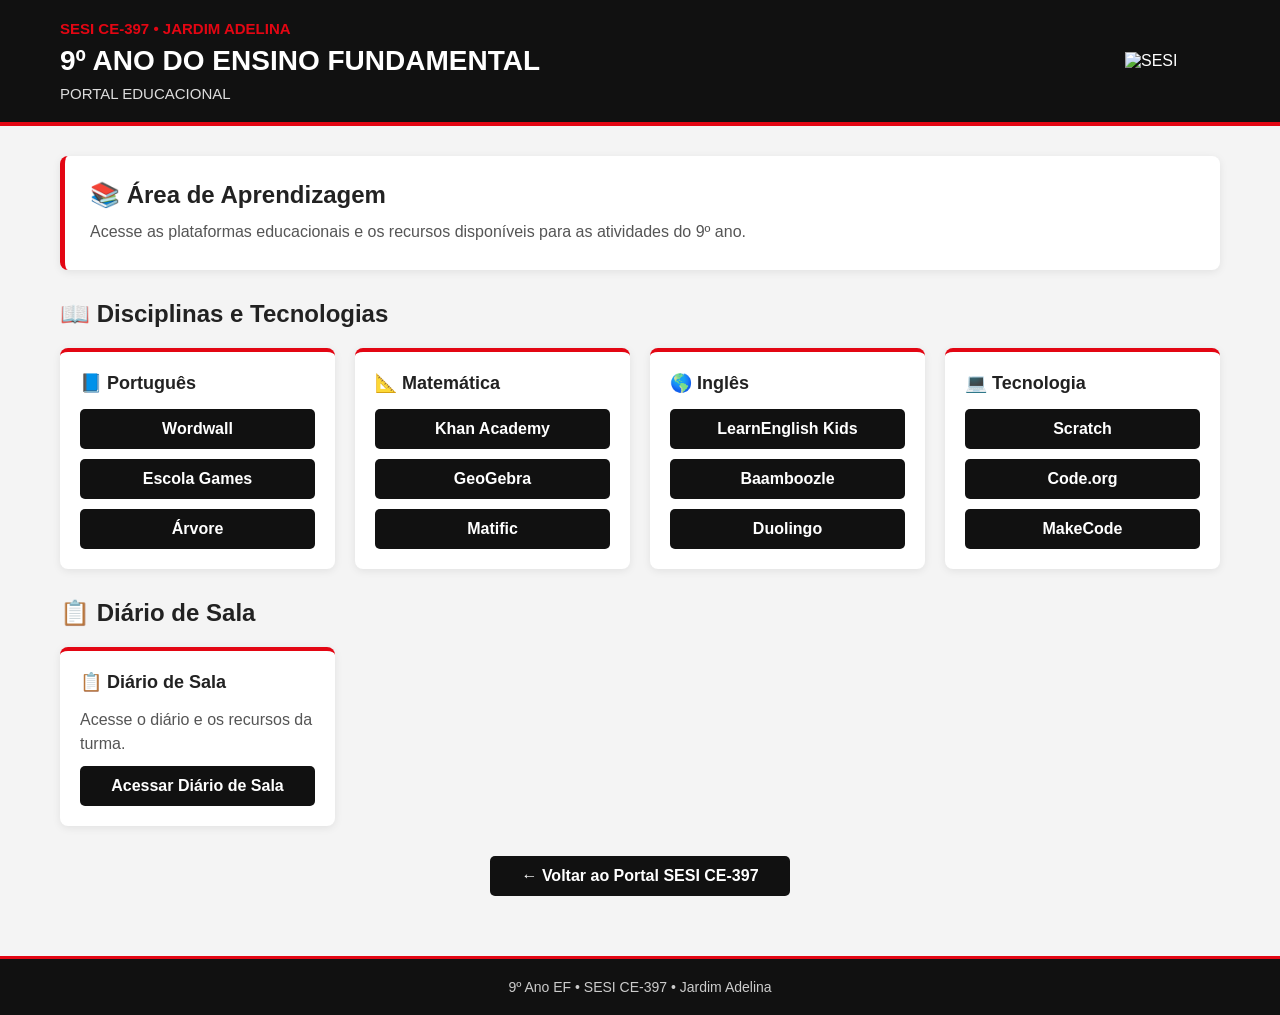
==== index.html @ 47585271 "Add files via upload" ====
<!DOCTYPE html>

<html lang="pt-BR">
<head>
    <meta charset="UTF-8">
    <meta name="viewport" content="width=device-width, initial-scale=1.0">

    <title>9º Ano | SESI CE-397</title>

    <link rel="stylesheet" href="style.css">

</head>

<body>

<header class="header">
    <div class="header-content">

        <div class="identidade">
            <div class="nome-professora">SESI CE-397 • JARDIM ADELINA</div>
            <h1>9º ANO DO ENSINO FUNDAMENTAL</h1>
            <div class="escola">PORTAL EDUCACIONAL</div>
        </div>

        <img
            src="imagens/logo-sesi_vermelho.jpg"
            alt="SESI"
            class="logo-sesi"
        >

    </div>

</header>

<main class="container">

<section class="mensagem">
    <h2>📚 Área de Aprendizagem</h2>
    <p>
        Acesse as plataformas educacionais e os recursos
        disponíveis para as atividades do 9º ano.
    </p>
</section>


<!-- CARDS DAS DISCIPLINAS -->

<section class="acessos">

    <h2>📖 Disciplinas e Tecnologias</h2>

    <div class="cards-disciplinas">

        <!-- PORTUGUÊS -->

        <div class="card-disciplina">
            <h3>📘 Português</h3>

            <a href="https://wordwall.net/pt"
               target="_blank" rel="noopener noreferrer"
               class="botao">
                Wordwall
            </a>

            <a href="https://www.escolagames.com.br/"
               target="_blank" rel="noopener noreferrer"
               class="botao">
                Escola Games
            </a>

            <a href="https://www.arvore.com.br/"
               target="_blank" rel="noopener noreferrer"
               class="botao">
                Árvore
            </a>
        </div>


        <!-- MATEMÁTICA -->

        <div class="card-disciplina">
            <h3>📐 Matemática</h3>

            <a href="https://pt.khanacademy.org/"
               target="_blank" rel="noopener noreferrer"
               class="botao">
                Khan Academy
            </a>

            <a href="https://www.geogebra.org/"
               target="_blank" rel="noopener noreferrer"
               class="botao">
                GeoGebra
            </a>

            <a href="https://www.matific.com/"
               target="_blank" rel="noopener noreferrer"
               class="botao">
                Matific
            </a>
        </div>


        <!-- INGLÊS -->

        <div class="card-disciplina">
            <h3>🌎 Inglês</h3>

            <a href="https://learnenglishkids.britishcouncil.org/"
               target="_blank" rel="noopener noreferrer"
               class="botao">
                LearnEnglish Kids
            </a>

            <a href="https://www.baamboozle.com/"
               target="_blank" rel="noopener noreferrer"
               class="botao">
                Baamboozle
            </a>

            <a href="https://www.duolingo.com/"
               target="_blank" rel="noopener noreferrer"
               class="botao">
                Duolingo
            </a>
        </div>


        <!-- TECNOLOGIA -->

        <div class="card-disciplina">
            <h3>💻 Tecnologia</h3>

            <a href="https://scratch.mit.edu/"
               target="_blank" rel="noopener noreferrer"
               class="botao">
                Scratch
            </a>

            <a href="https://code.org/"
               target="_blank" rel="noopener noreferrer"
               class="botao">
                Code.org
            </a>

            <a href="https://makecode.microbit.org/"
               target="_blank" rel="noopener noreferrer"
               class="botao">
                MakeCode
            </a>
        </div>

    </div>

</section>


<!-- DIÁRIO DE SALA -->

<section class="acessos">

    <h2>📋 Diário de Sala</h2>

    <div class="cards-disciplinas">

        <div class="card-disciplina card-diario">

            <h3>📋 Diário de Sala</h3>

            <p>
                Acesse o diário e os recursos da turma.
            </p>

            <a href="diario-9ano-ef.html" class="botao">
                Acessar Diário de Sala
            </a>

        </div>

    </div>

</section>


<!-- VOLTAR AO PORTAL -->

<section class="voltar">

    <a href="index.html" class="botao">
        ← Voltar ao Portal SESI CE-397
    </a>

</section>


</main>

<footer class="footer">
    <p>9º Ano EF • SESI CE-397 • Jardim Adelina</p>
</footer>

</body>
</html>
---- style.css ----
* {
    margin: 0;
    padding: 0;
    box-sizing: border-box;
}

body {
    font-family: Arial, Helvetica, sans-serif;
    background: #f4f4f4;
    color: #222;
}


/* =========================
   CABEÇALHO
========================= */

.header {
    background: #111;
    border-bottom: 4px solid #e30613;
    color: white;
}

.header-content {
    max-width: 1200px;
    margin: auto;
    padding: 20px;
    display: flex;
    align-items: center;
    justify-content: space-between;
    gap: 20px;
}

.identidade {
    flex: 1;
}

.nome-professora {
    color: #e30613;
    font-weight: bold;
    font-size: 15px;
    margin-bottom: 8px;
}

.identidade h1 {
    font-size: 28px;
    margin-bottom: 8px;
}

.escola {
    font-size: 15px;
    color: #ddd;
}

.logo-sesi {
    width: 95px;
    height: auto;
}


/* =========================
   CONTAINER
========================= */

.container {
    max-width: 1200px;
    margin: auto;
    padding: 30px 20px;
}


/* =========================
   MENSAGEM
========================= */

.mensagem {
    background: white;
    padding: 25px;
    margin-bottom: 30px;
    border-left: 5px solid #e30613;
    border-radius: 8px;
    box-shadow: 0 2px 8px rgba(0, 0, 0, 0.08);
}

.mensagem h2 {
    margin-bottom: 10px;
}

.mensagem p {
    line-height: 1.6;
    color: #555;
}


/* =========================
   SEÇÕES
========================= */

.acessos {
    margin-bottom: 30px;
}

.acessos h2 {
    margin-bottom: 20px;
}


/* =========================
   CARDS
========================= */

.cards-disciplinas {
    display: grid;
    grid-template-columns: repeat(4, 1fr);
    gap: 20px;
}

.card-disciplina {
    background: white;
    padding: 20px;
    border-top: 4px solid #e30613;
    border-radius: 8px;
    box-shadow: 0 2px 8px rgba(0, 0, 0, 0.08);
    transition: transform 0.2s, box-shadow 0.2s;
}

.card-disciplina:hover {
    transform: translateY(-3px);
    box-shadow: 0 5px 14px rgba(0, 0, 0, 0.12);
}

.card-disciplina h3 {
    margin-bottom: 15px;
    font-size: 18px;
}


/* =========================
   BOTÕES
========================= */

.botao {
    display: block;
    width: 100%;
    padding: 11px 15px;
    margin-top: 10px;

    background: #111;
    color: white;

    text-decoration: none;
    text-align: center;

    border-radius: 5px;
    font-weight: bold;

    transition: background 0.2s;
}

.botao:hover {
    background: #e30613;
}


/* =========================
   DIÁRIO
========================= */

.card-diario {
    max-width: 350px;
}

.card-diario p {
    color: #555;
    line-height: 1.5;
    margin-bottom: 10px;
}


/* =========================
   VOLTAR
========================= */

.voltar {
    margin-top: 30px;
    text-align: center;
}

.voltar .botao {
    max-width: 300px;
    margin: auto;
}


/* =========================
   RODAPÉ
========================= */

.footer {
    background: #111;
    color: #ccc;
    text-align: center;
    padding: 20px;
    margin-top: 30px;
    border-top: 3px solid #e30613;
}

.footer p {
    font-size: 14px;
}


/* =========================
   RESPONSIVIDADE
========================= */

@media (max-width: 900px) {

    .cards-disciplinas {
        grid-template-columns: repeat(2, 1fr);
    }

}


@media (max-width: 600px) {

    .header-content {
        flex-direction: column;
        text-align: center;
    }

    .identidade h1 {
        font-size: 22px;
    }

    .logo-sesi {
        width: 80px;
    }

    .cards-disciplinas {
        grid-template-columns: 1fr;
    }

    .container {
        padding: 20px 15px;
    }

}
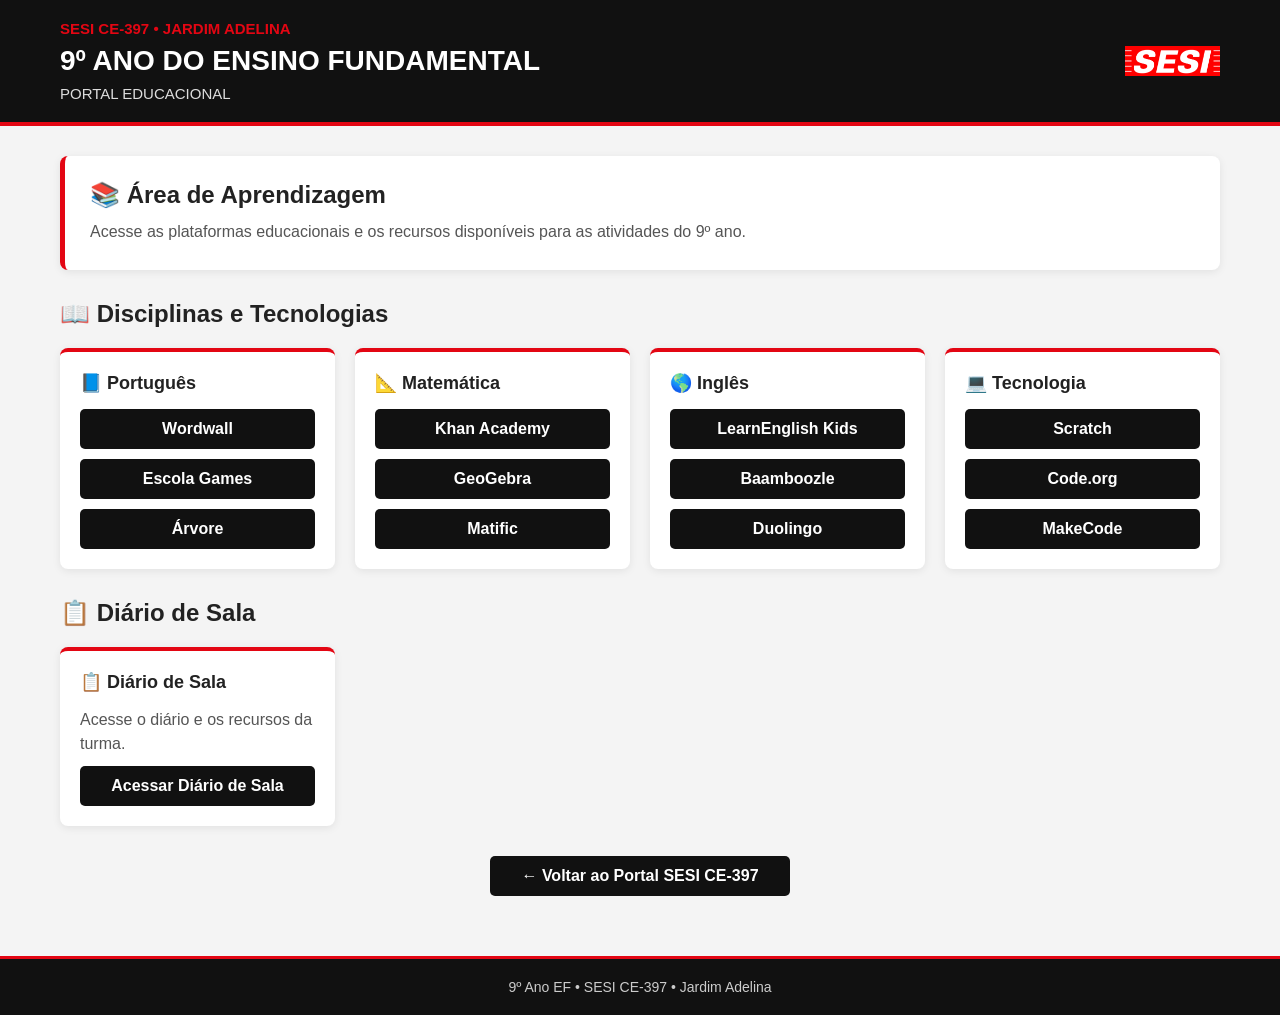
==== commit 32f0095a: "Fix HTML formatting and update logo source" ====
--- a/index.html
+++ b/index.html
@@ -24,7 +24,7 @@
         </div>
 
         <img
-            src="imagens/logo-sesi_vermelho.jpg"
+            src="logo-sesi_vermelho.jpg"
             alt="SESI"
             class="logo-sesi"
         >
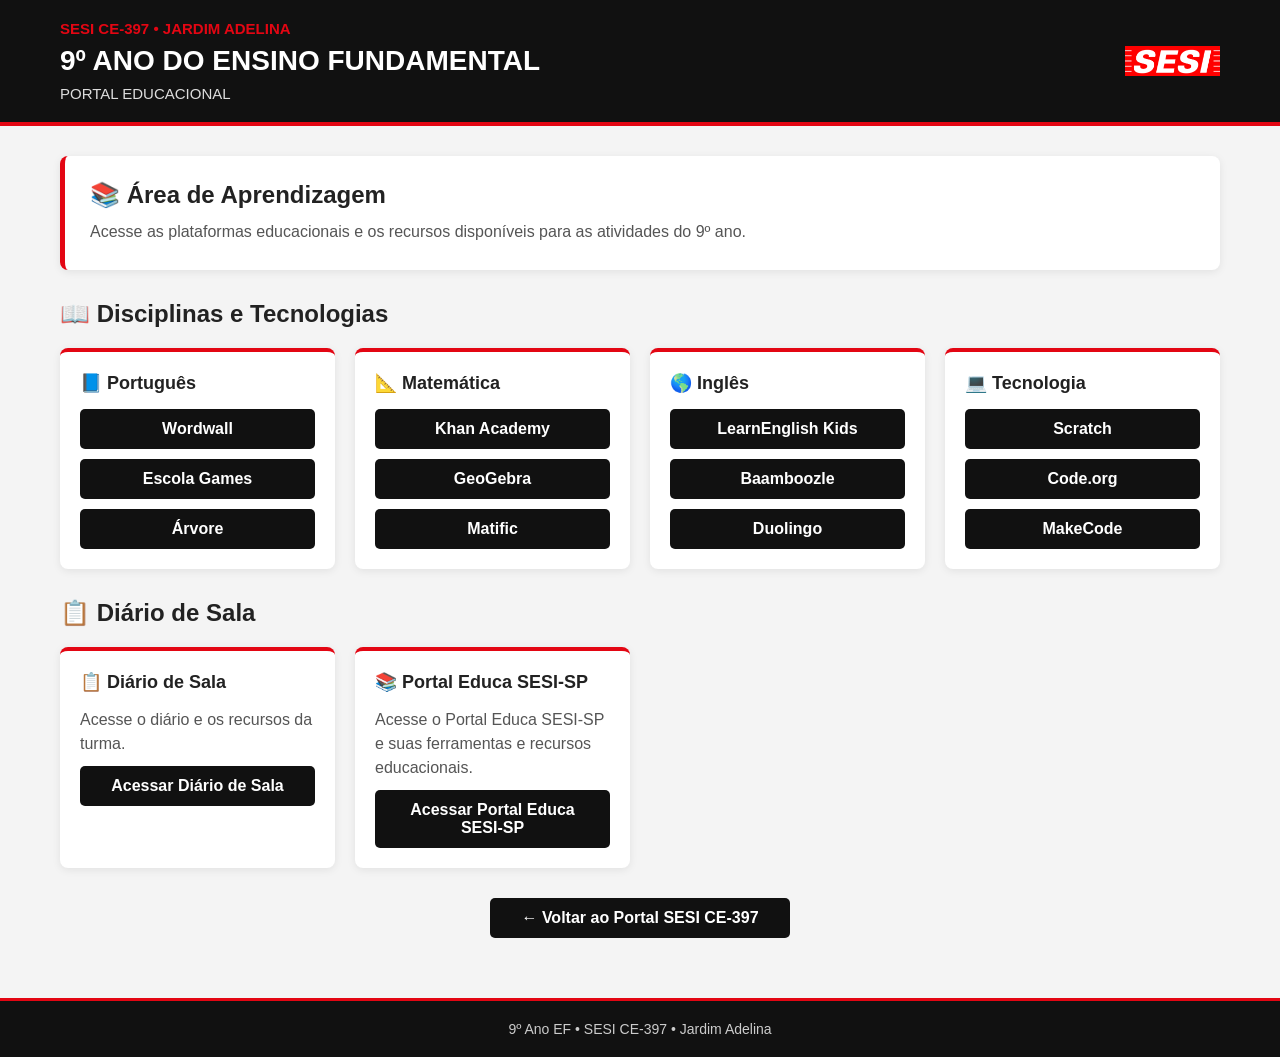
==== commit 5e574103: "Update index.html" ====
--- a/index.html
+++ b/index.html
@@ -1,4 +1,3 @@
-
 <!DOCTYPE html>
 
 <html lang="pt-BR">
@@ -6,9 +5,11 @@
     <meta charset="UTF-8">
     <meta name="viewport" content="width=device-width, initial-scale=1.0">
 
-    <title>9º Ano | SESI CE-397</title>
-
-    <link rel="stylesheet" href="style.css">
+
+<title>9º Ano | SESI CE-397</title>
+
+<link rel="stylesheet" href="style.css">
+
 
 </head>
 
@@ -17,19 +18,21 @@
 <header class="header">
     <div class="header-content">
 
-        <div class="identidade">
-            <div class="nome-professora">SESI CE-397 • JARDIM ADELINA</div>
-            <h1>9º ANO DO ENSINO FUNDAMENTAL</h1>
-            <div class="escola">PORTAL EDUCACIONAL</div>
-        </div>
-
-        <img
-            src="logo-sesi_vermelho.jpg"
-            alt="SESI"
-            class="logo-sesi"
-        >
-
-    </div>
+
+    <div class="identidade">
+        <div class="nome-professora">SESI CE-397 • JARDIM ADELINA</div>
+        <h1>9º ANO DO ENSINO FUNDAMENTAL</h1>
+        <div class="escola">PORTAL EDUCACIONAL</div>
+    </div>
+
+    <img
+        src="logo-sesi_vermelho.jpg"
+        alt="SESI"
+        class="logo-sesi"
+    >
+
+</div>
+
 
 </header>
 
@@ -43,156 +46,176 @@
     </p>
 </section>
 
-
 <!-- CARDS DAS DISCIPLINAS -->
 
 <section class="acessos">
 
-    <h2>📖 Disciplinas e Tecnologias</h2>
-
-    <div class="cards-disciplinas">
-
-        <!-- PORTUGUÊS -->
-
-        <div class="card-disciplina">
-            <h3>📘 Português</h3>
-
-            <a href="https://wordwall.net/pt"
-               target="_blank" rel="noopener noreferrer"
-               class="botao">
-                Wordwall
-            </a>
-
-            <a href="https://www.escolagames.com.br/"
-               target="_blank" rel="noopener noreferrer"
-               class="botao">
-                Escola Games
-            </a>
-
-            <a href="https://www.arvore.com.br/"
-               target="_blank" rel="noopener noreferrer"
-               class="botao">
-                Árvore
-            </a>
-        </div>
-
-
-        <!-- MATEMÁTICA -->
-
-        <div class="card-disciplina">
-            <h3>📐 Matemática</h3>
-
-            <a href="https://pt.khanacademy.org/"
-               target="_blank" rel="noopener noreferrer"
-               class="botao">
-                Khan Academy
-            </a>
-
-            <a href="https://www.geogebra.org/"
-               target="_blank" rel="noopener noreferrer"
-               class="botao">
-                GeoGebra
-            </a>
-
-            <a href="https://www.matific.com/"
-               target="_blank" rel="noopener noreferrer"
-               class="botao">
-                Matific
-            </a>
-        </div>
-
-
-        <!-- INGLÊS -->
-
-        <div class="card-disciplina">
-            <h3>🌎 Inglês</h3>
-
-            <a href="https://learnenglishkids.britishcouncil.org/"
-               target="_blank" rel="noopener noreferrer"
-               class="botao">
-                LearnEnglish Kids
-            </a>
-
-            <a href="https://www.baamboozle.com/"
-               target="_blank" rel="noopener noreferrer"
-               class="botao">
-                Baamboozle
-            </a>
-
-            <a href="https://www.duolingo.com/"
-               target="_blank" rel="noopener noreferrer"
-               class="botao">
-                Duolingo
-            </a>
-        </div>
-
-
-        <!-- TECNOLOGIA -->
-
-        <div class="card-disciplina">
-            <h3>💻 Tecnologia</h3>
-
-            <a href="https://scratch.mit.edu/"
-               target="_blank" rel="noopener noreferrer"
-               class="botao">
-                Scratch
-            </a>
-
-            <a href="https://code.org/"
-               target="_blank" rel="noopener noreferrer"
-               class="botao">
-                Code.org
-            </a>
-
-            <a href="https://makecode.microbit.org/"
-               target="_blank" rel="noopener noreferrer"
-               class="botao">
-                MakeCode
-            </a>
-        </div>
-
-    </div>
-
-</section>
-
-
-<!-- DIÁRIO DE SALA -->
+
+<h2>📖 Disciplinas e Tecnologias</h2>
+
+<div class="cards-disciplinas">
+
+    <!-- PORTUGUÊS -->
+
+    <div class="card-disciplina">
+        <h3>📘 Português</h3>
+
+        <a href="https://wordwall.net/pt"
+           target="_blank" rel="noopener noreferrer"
+           class="botao">
+            Wordwall
+        </a>
+
+        <a href="https://www.escolagames.com.br/"
+           target="_blank" rel="noopener noreferrer"
+           class="botao">
+            Escola Games
+        </a>
+
+        <a href="https://www.arvore.com.br/"
+           target="_blank" rel="noopener noreferrer"
+           class="botao">
+            Árvore
+        </a>
+    </div>
+
+
+    <!-- MATEMÁTICA -->
+
+    <div class="card-disciplina">
+        <h3>📐 Matemática</h3>
+
+        <a href="https://pt.khanacademy.org/"
+           target="_blank" rel="noopener noreferrer"
+           class="botao">
+            Khan Academy
+        </a>
+
+        <a href="https://www.geogebra.org/"
+           target="_blank" rel="noopener noreferrer"
+           class="botao">
+            GeoGebra
+        </a>
+
+        <a href="https://www.matific.com/"
+           target="_blank" rel="noopener noreferrer"
+           class="botao">
+            Matific
+        </a>
+    </div>
+
+
+    <!-- INGLÊS -->
+
+    <div class="card-disciplina">
+        <h3>🌎 Inglês</h3>
+
+        <a href="https://learnenglishkids.britishcouncil.org/"
+           target="_blank" rel="noopener noreferrer"
+           class="botao">
+            LearnEnglish Kids
+        </a>
+
+        <a href="https://www.baamboozle.com/"
+           target="_blank" rel="noopener noreferrer"
+           class="botao">
+            Baamboozle
+        </a>
+
+        <a href="https://www.duolingo.com/"
+           target="_blank" rel="noopener noreferrer"
+           class="botao">
+            Duolingo
+        </a>
+    </div>
+
+
+    <!-- TECNOLOGIA -->
+
+    <div class="card-disciplina">
+        <h3>💻 Tecnologia</h3>
+
+        <a href="https://scratch.mit.edu/"
+           target="_blank" rel="noopener noreferrer"
+           class="botao">
+            Scratch
+        </a>
+
+        <a href="https://code.org/"
+           target="_blank" rel="noopener noreferrer"
+           class="botao">
+            Code.org
+        </a>
+
+        <a href="https://makecode.microbit.org/"
+           target="_blank" rel="noopener noreferrer"
+           class="botao">
+            MakeCode
+        </a>
+    </div>
+
+</div>
+
+
+</section>
+
+<!-- DIÁRIO DE SALA E PORTAL EDUCA SESI-SP -->
 
 <section class="acessos">
 
-    <h2>📋 Diário de Sala</h2>
-
-    <div class="cards-disciplinas">
-
-        <div class="card-disciplina card-diario">
-
-            <h3>📋 Diário de Sala</h3>
-
-            <p>
-                Acesse o diário e os recursos da turma.
-            </p>
-
-            <a href="diario-9ano-ef.html" class="botao">
-                Acessar Diário de Sala
-            </a>
-
-        </div>
-
-    </div>
-
-</section>
-
+
+<h2>📋 Diário de Sala</h2>
+
+<div class="cards-disciplinas">
+
+    <div class="card-disciplina card-diario">
+
+        <h3>📋 Diário de Sala</h3>
+
+        <p>
+            Acesse o diário e os recursos da turma.
+        </p>
+
+        <a href="diario-9ano-ef.html" class="botao">
+            Acessar Diário de Sala
+        </a>
+
+    </div>
+
+    <div class="card-disciplina card-diario">
+
+        <h3>📚 Portal Educa SESI-SP</h3>
+
+        <p>
+            Acesse o Portal Educa SESI-SP e suas ferramentas
+            e recursos educacionais.
+        </p>
+
+        <a href="https://portaleduca.sesisp.org.br/Account/Login?ReturnUrl=%2F"
+           target="_blank"
+           rel="noopener noreferrer"
+           class="botao">
+            Acessar Portal Educa SESI-SP
+        </a>
+
+    </div>
+
+</div>
+
+
+</section>
 
 <!-- VOLTAR AO PORTAL -->
 
 <section class="voltar">
 
-    <a href="index.html" class="botao">
-        ← Voltar ao Portal SESI CE-397
-    </a>
-
-</section>
-
+
+<a href="https://josueluizpro.github.io/PORTAL-TURMAS-SESI-CE-397/" class="botao">
+    ← Voltar ao Portal SESI CE-397
+</a>
+
+
+</section>
 
 </main>
 
